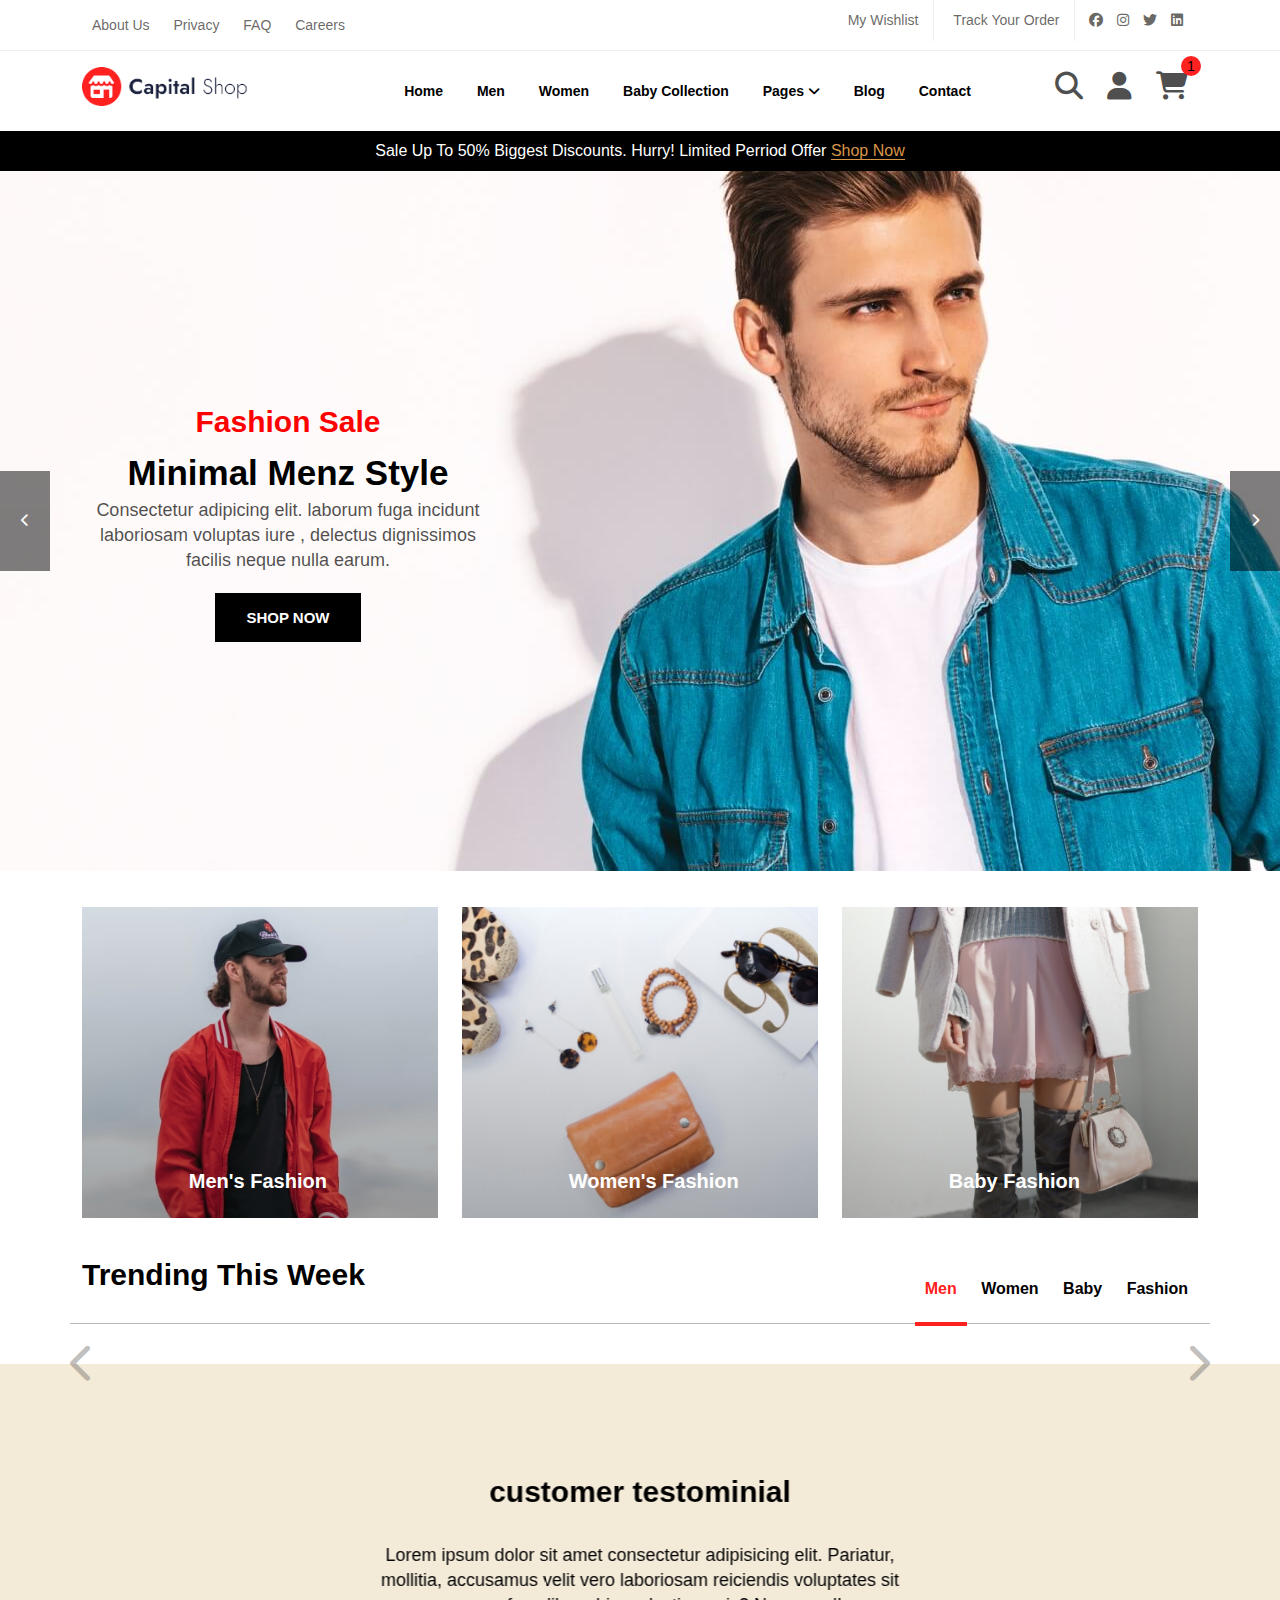
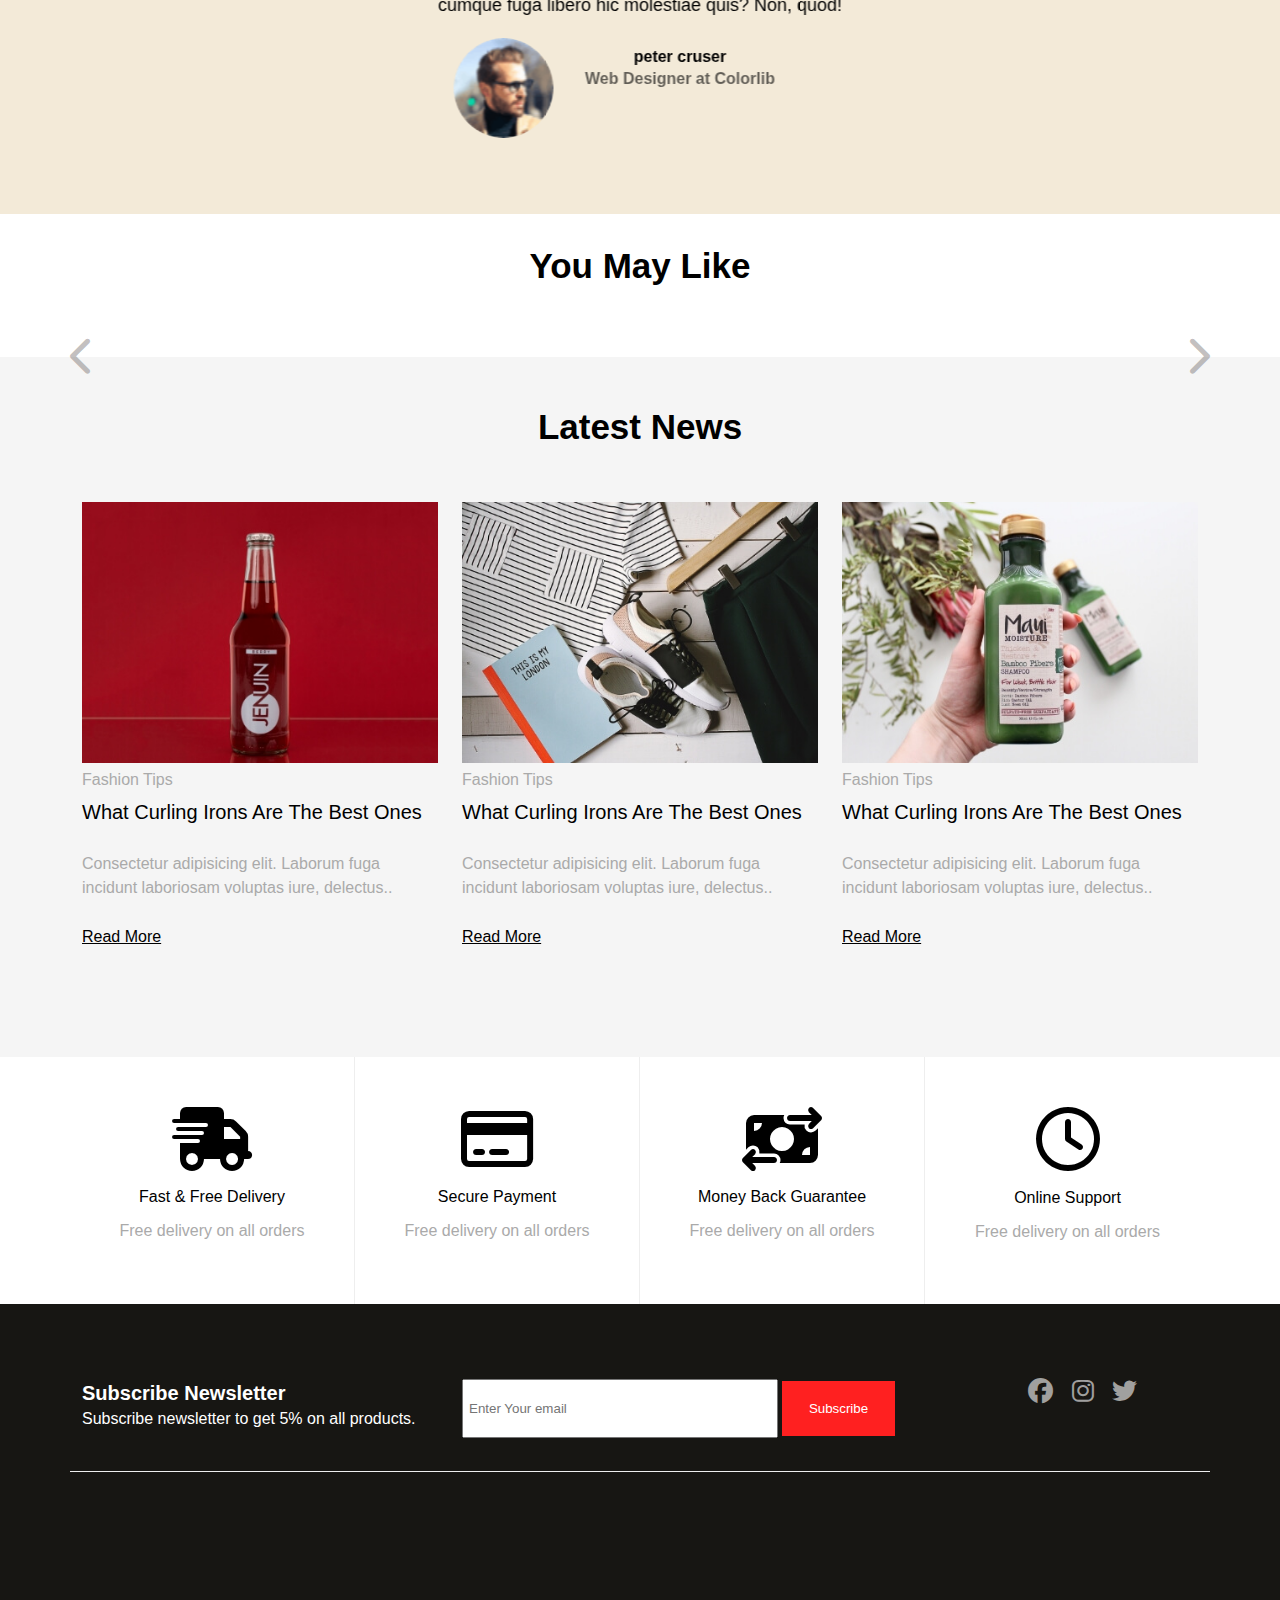
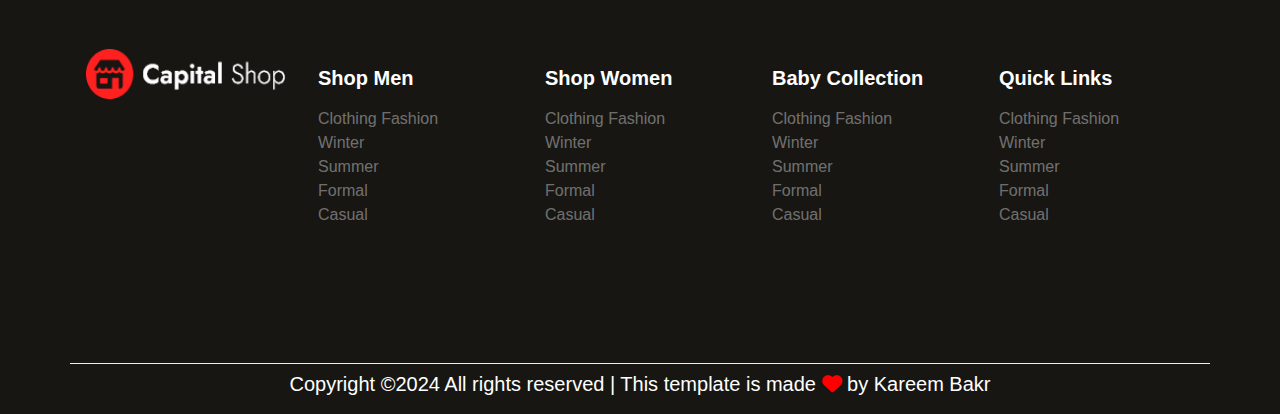
==== index.html @ ad2cc262 "add project" ====
<html lang="en">
    <head>
        <meta charset="UTF-8">
        <meta name="viewport" content="width=device-width, initial-scale=1.0">
        <title>Capital Shop</title>
        <link rel="shortcut icon" href="./Images/asset 0.png">
        <link rel="stylesheet" href="css/uikit.css" >
        <link rel="stylesheet" href="css/bootstrap-grid.css">
        <link rel="stylesheet" href="css/all.css">
        <link rel="stylesheet" href="css/main.css">
        
    </head>
    <body>

        <header>
            <div class="nav1">
                <nav   class="container-xl">
                    <div class="row">
                        <div class="left col-md-6 col-sm-5">
                          <div>
                            <a href="#">About Us</a>
                            <a href="#">Privacy</a>
                            <a href="#">FAQ</a>
                            <a href="#">Careers</a>
                          </div>
                        </div>
                        <div class="right col-md-6 col-sm-7">
                            <div>
                                <ul class="ul1">
                                    <li><a href="#">My Wishlist</a></li>
                                    <li><a href="#"> Track Your Order</a></li>
                                    <li>
                                        <ul>
                                            <li><a href="https://www.facebook.com/kareem.bakr.528/"><i class="fa-brands fa-facebook"></i></a></li>
                                            <li><a href="https://www.facebook.com/kareem.bakr.528/"><i class="fa-brands fa-instagram"></i></a></li>
                                            <li><a href="https://www.facebook.com/kareem.bakr.528/"><i class="fa-brands fa-twitter"></i></a></li>
                                            <li><a href="https://www.facebook.com/kareem.bakr.528/"><i class="fa-brands fa-linkedin"></i></a></li>
                                        </ul>
                                    </li>
                                </ul>
                            </div>
                        </div>
                    </div>
                </nav>
            </div>
            <div id="nav2">
                <div class="container">
                    <div class="row">
                        <div class="col-lg-2 col-md-4 col-sm-5  col-6">
                            <div class="left">
                               <a href="index.html"><img src="Images/asset 1.png" alt="" class="img-fluid"></a>
                            </div>
                        </div>
                        <div class="col-lg-7 offset-sm-1 col-md-4 col-sm-2 center col-1  ">
                            <div> 
                                <a href="index.html">Home</a>
                                <a href="pages/category.html">Men</a>
                                <a href="pages/category.html">Women</a>
                                <a href="pages/category.html">Baby Collection</a>
                                <div class="drop1 d-inline-block">
                                    <a href="#">
                                        Pages 
                                        <i class="fa-solid fa-angle-down"></i>
                                        
                                            <ul class="ul2">
                                                <li><a href="pages/login.html">Login</a></li>
                                                <li><a href="pages/cart.html">Cart</a></li>
                                                <li><a href="pages/pro_details.html">Product Details</a></li>
                                                <li><a href="pages/checkout.html">Product Checkout</a></li>
                                            </ul>
                                        
                                    </a>
                                </div>
                                <div class="drop2 d-inline-block">
                                    <a href="pages/blog.html">
                                        Blog
                                        <ul class="ul3">
                                            <li><a href="pages/blog.html">Blog</a></li>
                                            <li><a href="pages/elements.html">Elements</a></li>
                                            <li><a href="pages/blogdetail.html">Blog Details</a></li>
                                        </ul>
                                    </a>
                                </div>
                                <a href="pages/contact.html">Contact</a>
                            </div>
                        </div>
                        <div class="col-lg-2 col-md-3 col-sm-4 col-5  right">
                            <div>
                                <a href="pages/login.html"><i class="fa-solid fa-magnifying-glass   fa-2x"></i></a>
                                <a href="pages/login.html"><i class="fa-solid fa-user fa-2x"></i></a>
                                <div class="d-inline-block cart">
                                    <a href="pages/cart.html"><i class="fa-solid fa-cart-shopping fa-2x"></i></a>
                                    <div class="d-inline-block cartItems">1</div>
                                </div>
                            </div>
                        </div>
                        <div class="col-12 mobilemenu">
                            <div class="parent">
                            <button id="menu"><i class="fa-solid fa-bars"></i>menu</button> 
                                <div class="child">
                                    <a href="#" class="">Home</a>
                                    <a href="pages/category.html">Men</a>
                                    <a href="pages/category.html">Women</a>
                                    <a href="pages/category.html">Baby Colection</a>
                                    <p id="clickPages">Pages
                                    <i class="fa-solid fa-angle-down"></i>

                                    </p>
                                    
                                        <div class="child2">
                                            <a href="">Login</a>
                                            <a href="">Cart</a>
                                            <a href="">Product details</a>
                                            <a href="">Product checkout</a>
                                        </div>                                 
                                    <p id="blog" >blog 
                                    <i class="fa-solid fa-plus"></i>
                                    </p>
                                    <div >
                                        <div class="child2">
                                            <a href="pages/blog.html" >Blog</a>
                                            <a href="pages/elements.html">Elements</a>
                                            <a href="pages/blogdetail.html">Blog Details</a>
                                        </div>
                                    </div> 
                                </div>
                            </div>                            
                        </div>
                    </div>
                </div>
            </div>
            <div class="nav3">
                <p>Sale Up To 50% Biggest Discounts. Hurry! Limited Perriod Offer <a href="#">Shop Now</a></p>
            </div>
            <div class="banner ">
                <img src="Images/asset 42.jpeg" alt="">
                <div id="RemoveAdd" class="onBanner left5">
                    <h4>Fashion Sale</h4>
                   <div class="adjustKeyFrame"> <h3>Minimal Menz Style</h3></div>
                    <div>
                        <p>Consectetur adipicing elit. laborum fuga incidunt laboriosam voluptas iure , delectus dignissimos facilis neque nulla earum.</p>
                        <button id="shop">SHOP NOW</button>    
                    </div>
                </div>
                <div class="next">
                    <button id="goLeftBanner"><i class="fa-solid fa-chevron-left"></i></button>
                    <button id="goRightBanner"><i class="fa-solid fa-chevron-right"></i></button>
                </div>
            </div>
            <div id="goTop">
                <img src="Images/1VnZ5S0yU5s9gGgDo1.webp" alt="">
            </div>
        </header>
        <section class="categories"> 
            <div class="container">
                <div class="row">
                    <div class="col-md-4 col-sm-6 my-3">
                        <div class="forOverflow">
                            <div class="position">
                                <img src="Images/asset 2.jpeg" alt="">
                            </div>
                            <div class="layout  ">
                                <div class="">
                                    <h4>Men's Fashion</h4>
                                    <a href="pages/pro_details.html">Shop Now</a>
                                </div>
                            </div>
                        </div>
                    </div>
                    <div class="col-md-4 col-sm-6  my-3">
                        <div class="forOverflow">
                            <div class="position">
                                <img src="Images/asset 3.jpeg" alt="">
                            </div>
                            <div class="layout">
                                <div >
                                    <h4>Women's Fashion</h4>
                                    <a href="pages/pro_details.html">Shop Now</a>
                                </div>
                            </div>
                        </div>
                    </div>
                    <div class="col-md-4 col-sm-6  my-3">
                        <div class="forOverflow">
                            <div class="position"> 
                                <img src="Images/asset 4.jpeg" alt="">
                            </div>
                            <div class="layout">
                                <div>
                                    <h4>Baby Fashion</h4>
                                    <a href="pages/pro_details.html">Shop Now</a>
                                </div>
                            </div>
                        </div>
                    </div>
                </div>
            </div>
        </section>
        <section  id="TrendingThisWeek">
            <div class="up">
                <div class="container">
                    <div class="left">
                        <h5>Trending This Week</h5>
                    </div>
                    <div class="right">
                        <ul>
                            <li class="active">Men</li>
                            <li>Women</li>
                            <li>Baby</li>
                            <li>Fashion</li>
                        </ul>
                </div>
                </div>
            </div>
            <div class="down">
                <div id="scrollbtn">
                    <button id="scrollbtnleft" ><i class="fa-solid fa-chevron-left fa-3x"></i></button>
                    <button id="scrollbtnright"><i class="fa-solid fa-chevron-right fa-3x"></i></button>
                </div>
                <div class="container">

                    <div id="gall" class="d-flex">


                    <!-- <div class="col-lg-3 col-md-4 col-sm-6">
                        <div class="px-3"> 
                            <div class="hideoverflow">
                            <img src="Images/asset 6.jpeg" alt="">
                            </div>
                            <div>
                                <ul class="onpoto">
                                    <li><i class="fa-solid fa-cart-shopping fa-2x"></i></li>
                                    <li><i class="fa-regular fa-heart fa-2x"></i></li>
                                    <li><i class="fa-solid fa-magnifying-glass-plus fa-2x"></i></li>
                                </ul>
                            </div>
                            <div class="labels">
                                <h5>Cashmere Tank + Bag</h5>
                                <span class="span1">$98.00</span>
                                <span class="span2">$120.00</span>
                            </div>
                        </div>
                    </div> -->


                    </div>
                </div>
            </div>
        </section>
        <section id="testimoial">
            
            <div class="uk-position-relative uk-visible-toggle uk-light" tabindex="-1" uk-slider="clsActivated: uk-transition-active; center: true">

                <div class="uk-slider-items uk-grid">
                    <div class="uk-width-3-4">
                        <div class="uk-panel">
                            <div class="slider">
                                <div class="up">
                                    <h3>customer testominial</h3>
                                    <p>Lorem ipsum dolor sit amet consectetur adipisicing elit. Pariatur, mollitia, accusamus velit vero laboriosam reiciendis voluptates sit cumque fuga libero hic molestiae quis? Non, quod!</p>
                                    <div class="bottom">
                                        <div class="image"><img src="Images/asset 9.png" alt=""></div>
                                      <div class="p-2">
                                        <h5 >peter cruser</h5>
                                        <h5 class="span2">Web Designer at Colorlib </h5>
                                      </div>
                                    </div>
                                </div>
                            </div> 

                        </div>
                        
                    </div>
                    <div class="uk-width-3-4">
                        <div class="uk-panel">
                            <div class="slider">
                                <div class="up">
                                    <h3>customer testominial</h3>
                                    <p>Lorem ipsum dolor sit amet consectetur adipisicing elit. Pariatur, mollitia, accusamus velit vero laboriosam reiciendis voluptates sit cumque fuga libero hic molestiae quis? Non, quod!</p>
                                    <div class="bottom">
                                        <div class="image"><img src="Images/asset 9.png" alt=""></div>
                                      <div class="p-2">
                                        <h5 >peter cruser</h5>
                                        <h5 class="span2">Web Designer at Colorlib </h5>
                                      </div>
                                    </div>
                                </div>
                            </div> 

                        </div>
                        
                    </div>
                    <div class="uk-width-3-4">
                        <div class="uk-panel">
                            <div class="slider">
                                <div class="up">
                                    <h3>customer testominial</h3>
                                    <p>Lorem ipsum dolor sit amet consectetur adipisicing elit. Pariatur, mollitia, accusamus velit vero laboriosam reiciendis voluptates sit cumque fuga libero hic molestiae quis? Non, quod!</p>
                                    <div class="bottom">
                                        <div class="image"><img src="Images/asset 9.png" alt=""></div>
                                      <div class="p-2">
                                        <h5 >peter cruser</h5>
                                        <h5 class="span2">Web Designer at Colorlib </h5>
                                      </div>
                                    </div>
                                </div>
                            </div> 

                        </div>
                        
                    </div>
                </div>
            
                <a class="uk-position-center-left uk-position-small uk-hidden-hover btn" href uk-slidenav-previous uk-slider-item="previous"></a>
                <a class="uk-position-center-right uk-position-small uk-hidden-hover btn" href uk-slidenav-next uk-slider-item="next"></a>
            
            </div>


        </section>
        <section id="youMayLike">
            <h2>You May Like</h2>
            <div class="down">
                <div id="scrollbtn">
                    <button id="scrollbtnleft2" ><i class="fa-solid fa-chevron-left fa-3x"></i></button>
                    <button id="scrollbtnright2"><i class="fa-solid fa-chevron-right fa-3x"></i></button>
                </div>
                <div class="container">
                    <div id="gall2" class="d-flex">
                    </div>
                </div>
            </div>
        </section>
        <section id="latestNews">
            <h3>Latest News</h3>
            <div class="container">
                <div class="row">
                    <div class="col-lg-4 col-sm-6 my-3">
                        <div>
                            <img src="Images/asset 14.jpeg" alt="">
                            <span>Fashion Tips</span>
                            <a class="headinglink" href="pages/pro_details.html">What Curling Irons Are The Best Ones</a>
                            <p>Consectetur adipisicing elit. Laborum fuga incidunt laboriosam voluptas iure, delectus..</p>
                            <a class="readmore" href="pages/pro_details.html">Read More</a>
                        </div>
                    </div>
                    <div class="col-lg-4 col-sm-6 my-3">
                        <div>
                            <img src="Images/asset 15.jpeg" alt="">
                            <span>Fashion Tips</span>
                            <a class="headinglink" href="pages/pro_details.html">What Curling Irons Are The Best Ones</a>
                            <p>Consectetur adipisicing elit. Laborum fuga incidunt laboriosam voluptas iure, delectus..</p>
                            <a class="readmore" href="pages/pro_details.html">Read More</a>
                        </div>
                    </div>
                    <div class="col-lg-4 col-sm-6 my-3">
                        <div>
                            <img src="Images/asset 16.jpeg" alt="">
                            <span>Fashion Tips</span>
                            <a class="headinglink" href="pages/pro_details.html">What Curling Irons Are The Best Ones</a>
                            <p>Consectetur adipisicing elit. Laborum fuga incidunt laboriosam voluptas iure, delectus..</p>
                            <a class="readmore" href="pages/pro_details.html">Read More</a>
                        </div>
                    </div>
                </div>
            </div>
        </section>
        <section id="last"> 
            <div id="animation1" class="container">
                <div class="row">
                    <div class= "col-lg-3 col-md-6 ">
                        <div class="up-down1"> 
                            <i class="fa-solid fa-truck-fast fa-4x"></i>
                            <span>Fast & Free Delivery</span>
                            <p>Free delivery on all orders</p>
                        </div>
                    </div>
                    
                    <div class= "col-lg-3 col-md-6">
                        <div class="up-down2"> 
                            <i class="fa-regular fa-credit-card fa-4x"></i>
                            <span>Secure Payment</span>
                            <p>Free delivery on all orders</p>
                        </div>
                    </div>
                    <div class= "col-lg-3 col-md-6">
                        <div  class="up-down3"> 
                            <i class="fa-solid fa-money-bill-transfer fa-4x" ></i>
                            <span>Money Back Guarantee</span>
                            <p>Free delivery on all orders</p>
                        </div>
                    </div>
                    <div class= "col-lg-3 col-md-6">
                        <div class="up-down4"> 
                            <i class="fa-regular fa-clock fa-4x" ></i>
                            <span>Online Support</span>
                            <p>Free delivery on all orders</p>
                        </div>
                    </div>
                </div>
            </div>
        </section>
        <footer>
            <div class="up">
                <div class="container">
                    <div class="row">
                        <div class="col-md-4 left py-2">
                            <div> 
                                <h6>Subscribe Newsletter</h6>
                                <span>Subscribe newsletter to get 5% on all products.
                                </span>
                            </div>
                        </div>
                        <div class="col-md-5 middle py-2">
                            <div> 
                                <input id="enterEmail" type="email" placeholder="Enter Your email" >
                                <button id="subscriBtn">Subscribe</button>
                            </div>
                        </div>
                        <div class="col-md-3 right py-2">
                            <div> 
                                <ul>
                                    <li><a href="https://www.facebook.com/kareem.bakr.528/"><i class="fa-brands fa-facebook"></i></a></li>
                                    <li><a href="https://www.facebook.com/kareem.bakr.528/"><i class="fa-brands fa-instagram"></i></a></li>
                                    <li><a href="https://www.facebook.com/kareem.bakr.528/"><i class="fa-brands fa-twitter"></i></a></li>
                                </ul>
                            </div>
                        </div>
                    </div>
                </div>
            </div>
            <div class="center">
                <div class="container">
                    <div class="row">
                        <div class="col-lg  col-md-6 p-3" >
                            <a href="index.html"><img src="Images/asset 21.png" alt=""></a>
                        </div>
                        <div class="col-lg  col-md-6 p-3" >
                            <h6>Shop Men</h6>
                            <a href="#">Clothing Fashion</a>
                            <a href="#">Winter</a>
                            <a href="#">Summer</a>
                            <a href="#">Formal</a>
                            <a href="#">Casual</a>
                        </div>
                        <div class="col-lg p-3">
                            <h6>Shop Women</h6>
                            <a href="#">Clothing Fashion</a>
                            <a href="#">Winter</a>
                            <a href="#">Summer</a>
                            <a href="#">Formal</a>
                            <a href="#">Casual</a>
                        </div>
                        <div class="col-lg p-3">
                            <h6>Baby Collection
                            </h6>
                            <a href="#">Clothing Fashion</a>
                            <a href="#">Winter</a>
                            <a href="#">Summer</a>
                            <a href="#">Formal</a>
                            <a href="#">Casual</a>
                        </div>
                        <div class="col-lg p-3 ">
                            <h6>Quick Links</h6>
                            <a href="#">Clothing Fashion</a>
                            <a href="#">Winter</a>
                            <a href="#">Summer</a>
                            <a href="#">Formal</a>
                            <a href="#">Casual</a>
                        </div>
                    </div>
                </div>
            </div>
            <div class="down">
                <p>Copyright ©2024 All rights reserved | This template is made <i class="fa-solid fa-heart"></i>
                by Kareem Bakr</p>
            </div>
        </footer>






        <script src="js/uikit.min.js"></script>
        <script src="js/uikit-icons.min.js"></script>
        <script src="js/popper.min.js"></script>
        <script src="js/bootstrap.js"></script>
        <script src="js/stand.js"></script>
        <script src="js/main.js"></script>
    </body>
</html>
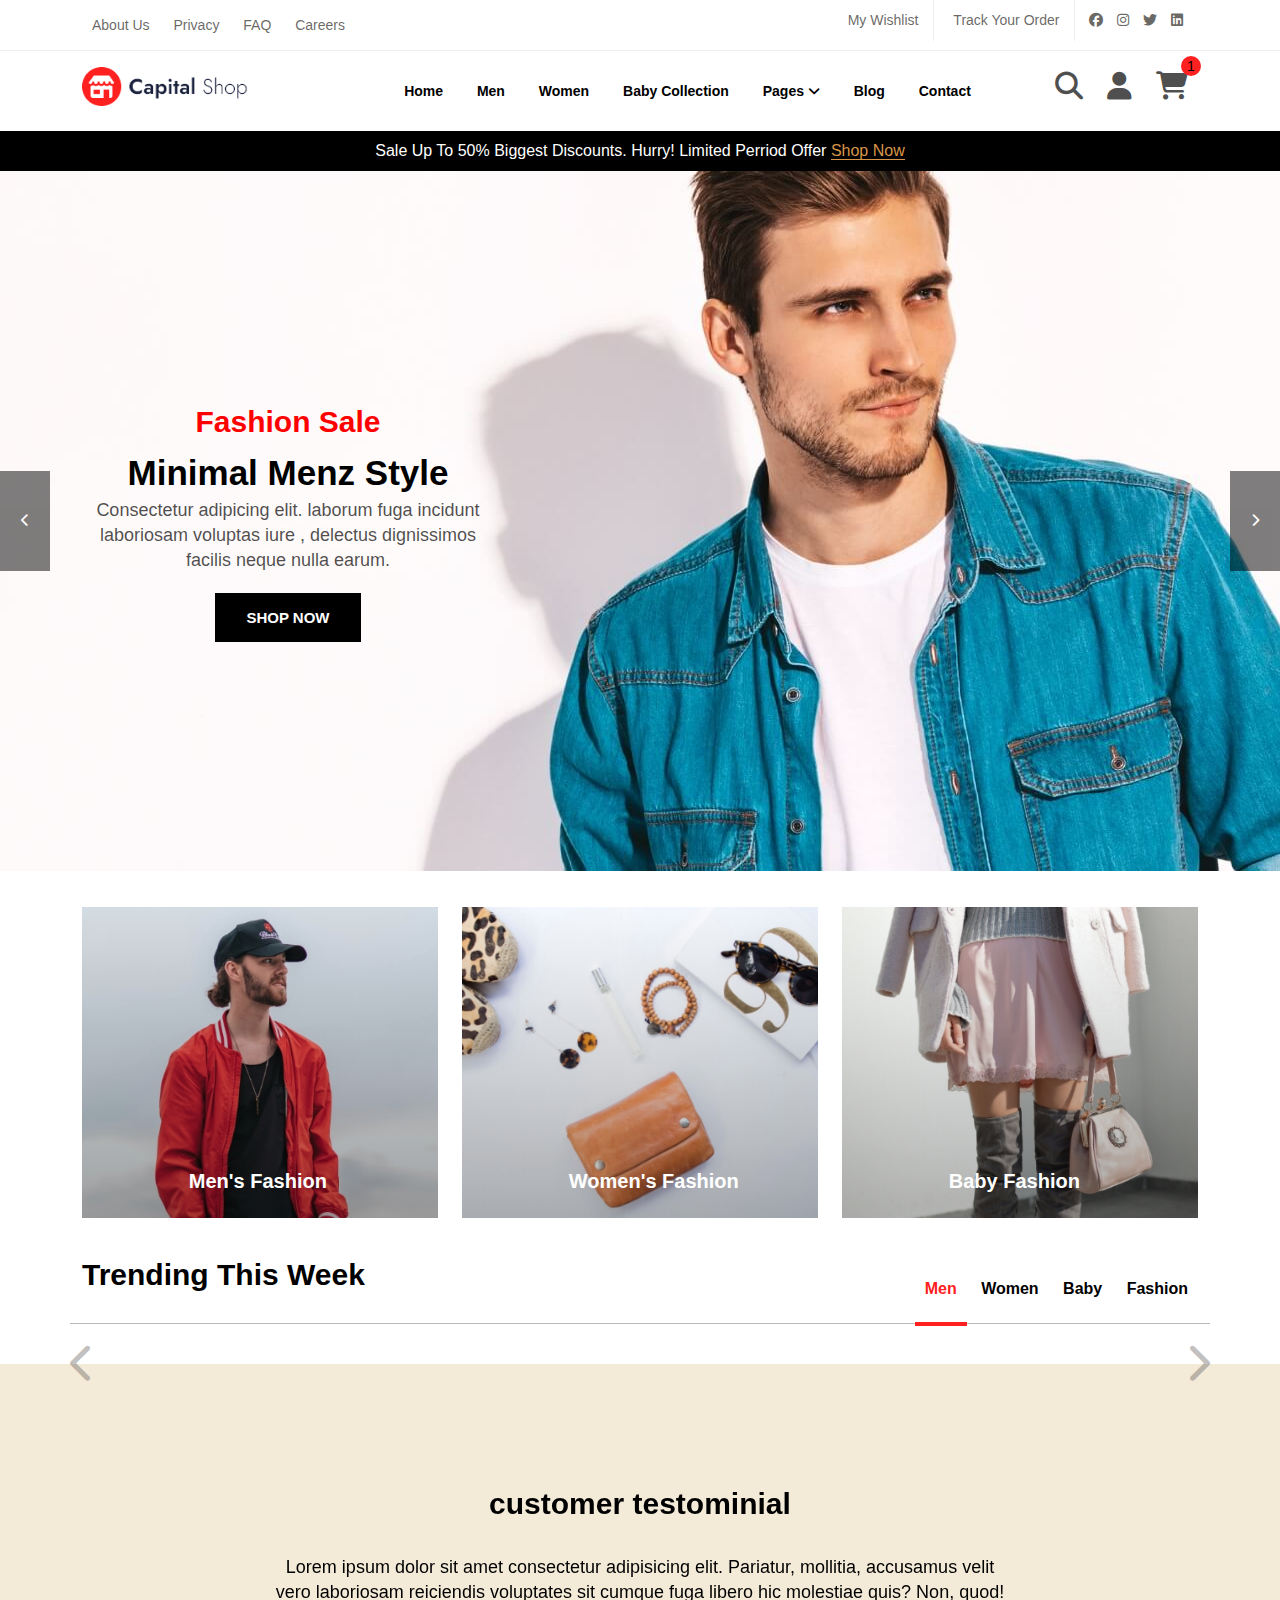
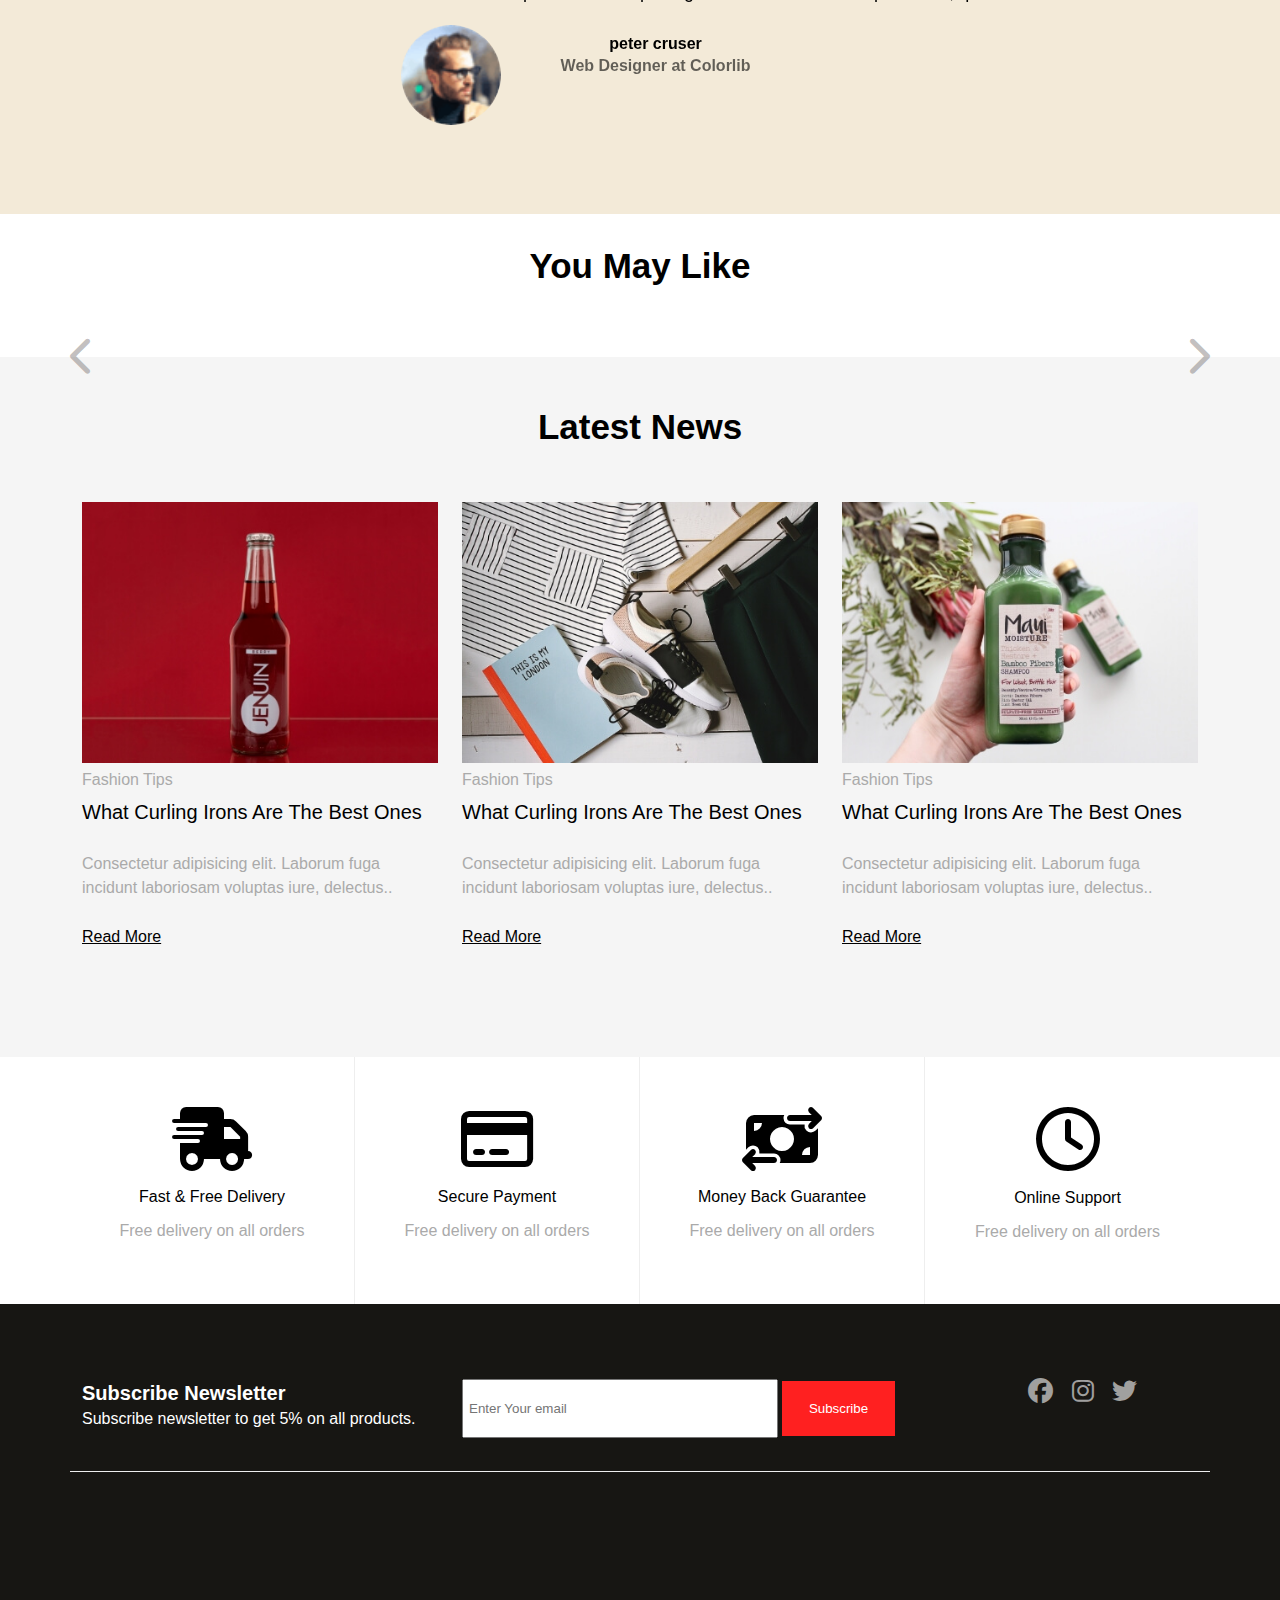
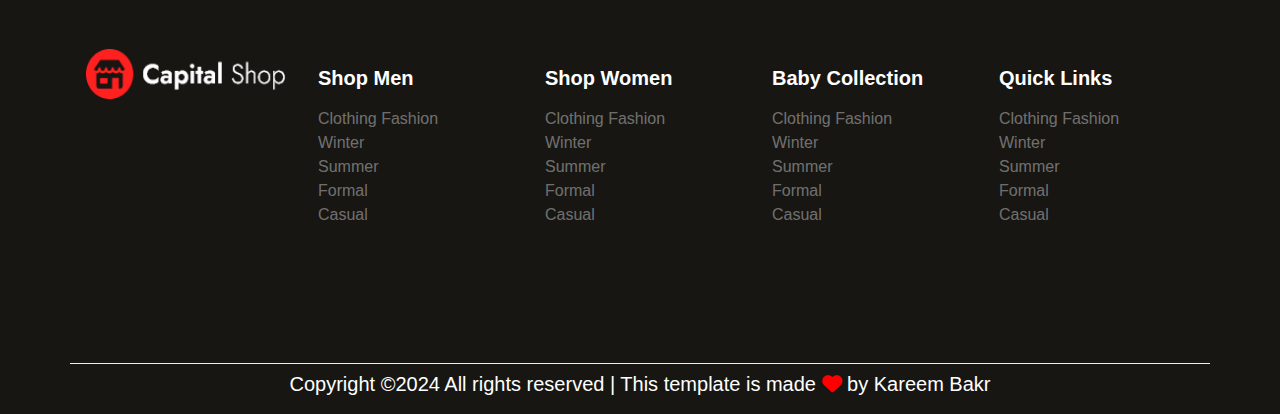
==== commit d55e8119: "fix some problems in responsive" ====
--- a/index.html
+++ b/index.html
@@ -108,18 +108,17 @@
                                     </p>
                                     
                                         <div class="child2">
-                                            <a href="">Login</a>
-                                            <a href="">Cart</a>
-                                            <a href="">Product details</a>
-                                            <a href="">Product checkout</a>
+                                            <a href="pages/login.html">Login</a>
+                                            <a href="pages/cart.html">Cart</a>
+                                            <a href="pages/pro_details.html">Product details</a>
+                                            <a href="pages/checkout.html">Product checkout</a>
                                         </div>                                 
-                                    <p id="blog" >blog 
+                                    <p style="background-color: #4C4C4C;" id="blog" >blog 
                                     <i class="fa-solid fa-plus"></i>
                                     </p>
                                     <div >
                                         <div class="child2">
                                             <a href="pages/blog.html" >Blog</a>
-                                            <a href="pages/elements.html">Elements</a>
                                             <a href="pages/blogdetail.html">Blog Details</a>
                                         </div>
                                     </div> 
@@ -222,25 +221,7 @@
                     <div id="gall" class="d-flex">
 
 
-                    <!-- <div class="col-lg-3 col-md-4 col-sm-6">
-                        <div class="px-3"> 
-                            <div class="hideoverflow">
-                            <img src="Images/asset 6.jpeg" alt="">
-                            </div>
-                            <div>
-                                <ul class="onpoto">
-                                    <li><i class="fa-solid fa-cart-shopping fa-2x"></i></li>
-                                    <li><i class="fa-regular fa-heart fa-2x"></i></li>
-                                    <li><i class="fa-solid fa-magnifying-glass-plus fa-2x"></i></li>
-                                </ul>
-                            </div>
-                            <div class="labels">
-                                <h5>Cashmere Tank + Bag</h5>
-                                <span class="span1">$98.00</span>
-                                <span class="span2">$120.00</span>
-                            </div>
-                        </div>
-                    </div> -->
+
 
 
                     </div>
@@ -486,7 +467,8 @@
         <script src="js/uikit-icons.min.js"></script>
         <script src="js/popper.min.js"></script>
         <script src="js/bootstrap.js"></script>
+        <script src="js/main.js"></script>
         <script src="js/stand.js"></script>
-        <script src="js/main.js"></script>
+
     </body>
-</html>+</html>
--- a/css/main.css
+++ b/css/main.css
@@ -343,6 +343,7 @@
   height: 100%;
   width: 100%;
   object-fit: cover;
+  object-position: 55% 100%;
 }
 header .banner .onBanner {
   position: absolute;
@@ -438,6 +439,9 @@
   header #nav2 .parent {
     opacity: 1;
   }
+  header .nav3 {
+    opacity: 0;
+  }
 }
 @media (max-width: 850px) {
   header .nav1 {
@@ -777,14 +781,14 @@
     line-height: 30px;
   }
   #TrendingThisWeek .up .container .left h5 {
-    font-size: 15px;
+    font-size: 13px;
   }
   #TrendingThisWeek .up .container .right ul .active {
     padding-bottom: 5px;
   }
   #TrendingThisWeek .up .container .right ul li {
-    padding: 0 5px;
-    font-size: 13px;
+    padding: 0 1px;
+    font-size: 12px;
     font-weight: 600;
   }
   #TrendingThisWeek .down .d-flex > div ul {
@@ -800,7 +804,7 @@
 #testimoial {
   background-color: #F3EAD8;
   height: 450px;
-  padding: 20px 50px;
+  padding: 20px 0px;
 }
 #testimoial .slider {
   color: #000;
@@ -1158,28 +1162,33 @@
   padding: 0 5px;
   text-decoration: line-through;
 }
-#category .right .col-md-6 ul {
+#category .right .col-md-6 .onphoto {
+  position: absolute;
+  bottom: 20%;
+  width: 100%;
+  left: 0;
+}
+#category .right .col-md-6 .onphoto ul {
   list-style-type: none;
   margin: 0;
   padding: 0;
-  position: absolute;
-  bottom: 110px;
-  left: 60px;
+  height: inherit;
+  line-height: inherit;
   background-color: #ddd;
   display: none;
   transition: all 5s;
 }
-#category .right .col-md-6 ul li {
+#category .right .col-md-6 .onphoto ul li {
   display: inline-block;
   padding: 15px;
   transition: background-color 0.5s;
 }
-#category .right .col-md-6 ul li:hover {
+#category .right .col-md-6 .onphoto ul li:hover {
   background-color: #FF2020;
   color: white;
 }
 #category .right .col-md-6:hover ul {
-  display: inline;
+  display: inline-block;
 }
 #category .right .col-md-6:hover img {
   transform: scale(1.1, 1.1);
@@ -1255,60 +1264,56 @@
   z-index: 1000;
 }
 
-@media (max-width: 1400px) {
-  #category .right .col-md-6 ul {
-    left: 40px;
-  }
-}
 @media (max-width: 1200px) {
-  #category .right .col-md-6 ul {
-    left: 60px;
-  }
-  #category .right .col-md-6 ul li {
-    font-size: 13px;
-    padding: 5px;
+  #category .right .col-md-6 .onphoto {
+    bottom: 25%;
+    width: 90%;
+    left: 5%;
+  }
+  #category .right .col-md-6 .onphoto ul li {
+    display: inline-block;
+    padding: 10px;
   }
 }
 @media (max-width: 767px) {
-  #category .right .col-md-6 ul {
-    left: 135px;
-  }
-  #category .right .col-md-6 ul li {
-    font-size: 25px;
-    padding: 15px;
-  }
-}
-#blog, #blogdetail {
-  background-color: #FDFDFD;
-}
-#blog .title, #blogdetail .title {
+  #category .right .col-md-6 .onphoto {
+    bottom: 25%;
+    width: 90%;
+    left: 5%;
+  }
+  #category .right .col-md-6 .onphoto ul li {
+    display: inline-block;
+    padding: 15 20px;
+  }
+}
+#blogsec .title, #blogdetail .title {
   margin-bottom: 30px;
   background-color: #F3EAD8;
   text-align: center;
   min-height: 100px;
   padding: 30px 0;
 }
-#blog .title h5, #blogdetail .title h5 {
+#blogsec .title h5, #blogdetail .title h5 {
   padding-bottom: 10px;
   font-size: 25px;
   margin: 0;
 }
-#blog .title a, #blogdetail .title a {
+#blogsec .title a, #blogdetail .title a {
   text-decoration: none;
   padding: 0 10px;
   color: #999;
 }
-#blog .title .borderRight, #blogdetail .title .borderRight {
+#blogsec .title .borderRight, #blogdetail .title .borderRight {
   border-right: solid 1px #ccc;
 }
-#blog .blogbody .col-md-8 .col-12, #blogdetail .blogbody .col-md-8 .col-12 {
+#blogsec .blogbody .col-md-8 .col-12, #blogdetail .blogbody .col-md-8 .col-12 {
   background-color: #FFFFFF;
   border: solid 1px #cccccc;
 }
-#blog .blogbody .col-md-8 .col-12 .image, #blogdetail .blogbody .col-md-8 .col-12 .image {
+#blogsec .blogbody .col-md-8 .col-12 .image, #blogdetail .blogbody .col-md-8 .col-12 .image {
   position: relative;
 }
-#blog .blogbody .col-md-8 .col-12 .image .over, #blogdetail .blogbody .col-md-8 .col-12 .image .over {
+#blogsec .blogbody .col-md-8 .col-12 .image .over, #blogdetail .blogbody .col-md-8 .col-12 .image .over {
   width: 100px;
   height: 100px;
   border-radius: 10px 0 10px 0;
@@ -1322,38 +1327,38 @@
   left: 50px;
   transition: all 0.7s;
 }
-#blog .blogbody .col-md-8 .col-12 .image .over span, #blogdetail .blogbody .col-md-8 .col-12 .image .over span {
+#blogsec .blogbody .col-md-8 .col-12 .image .over span, #blogdetail .blogbody .col-md-8 .col-12 .image .over span {
   display: block;
 }
-#blog .blogbody .col-md-8 .col-12 .image .over:hover, #blogdetail .blogbody .col-md-8 .col-12 .image .over:hover {
+#blogsec .blogbody .col-md-8 .col-12 .image .over:hover, #blogdetail .blogbody .col-md-8 .col-12 .image .over:hover {
   color: #FF2020;
   background-color: white;
 }
-#blog .blogbody .col-md-8 .col-12 .content, #blogdetail .blogbody .col-md-8 .col-12 .content {
+#blogsec .blogbody .col-md-8 .col-12 .content, #blogdetail .blogbody .col-md-8 .col-12 .content {
   padding: 20px;
 }
-#blog .blogbody .col-md-8 .col-12 .content h5, #blogdetail .blogbody .col-md-8 .col-12 .content h5 {
+#blogsec .blogbody .col-md-8 .col-12 .content h5, #blogdetail .blogbody .col-md-8 .col-12 .content h5 {
   font-size: 25px;
   cursor: pointer;
 }
-#blog .blogbody .col-md-8 .col-12 .content h5:hover, #blogdetail .blogbody .col-md-8 .col-12 .content h5:hover {
+#blogsec .blogbody .col-md-8 .col-12 .content h5:hover, #blogdetail .blogbody .col-md-8 .col-12 .content h5:hover {
   color: #FF2020;
 }
-#blog .blogbody .col-md-8 .col-12 .content span, #blogdetail .blogbody .col-md-8 .col-12 .content span {
+#blogsec .blogbody .col-md-8 .col-12 .content span, #blogdetail .blogbody .col-md-8 .col-12 .content span {
   cursor: pointer;
   font-size: 15px;
   color: #4C4C4C;
 }
-#blog .blogbody .col-md-8 .col-12 .content .user, #blogdetail .blogbody .col-md-8 .col-12 .content .user {
+#blogsec .blogbody .col-md-8 .col-12 .content .user, #blogdetail .blogbody .col-md-8 .col-12 .content .user {
   border-right: 2px solid rgba(204, 204, 204, 0.8);
   padding-right: 5px;
   margin-right: 5px;
 }
-#blog .nextPrevBtn, #blogdetail .nextPrevBtn {
+#blogsec .nextPrevBtn, #blogdetail .nextPrevBtn {
   padding: 10px 0;
   text-align: center;
 }
-#blog .nextPrevBtn i, #blog .nextPrevBtn button, #blogdetail .nextPrevBtn i, #blogdetail .nextPrevBtn button {
+#blogsec .nextPrevBtn i, #blogsec .nextPrevBtn button, #blogdetail .nextPrevBtn i, #blogdetail .nextPrevBtn button {
   margin: 0 5px;
   font-size: 25px;
   border: solid 1px black;
@@ -1363,27 +1368,27 @@
   color: #ff2020;
   transition: all 0.5s;
 }
-#blog .nextPrevBtn i:hover, #blog .nextPrevBtn button:hover, #blogdetail .nextPrevBtn i:hover, #blogdetail .nextPrevBtn button:hover {
+#blogsec .nextPrevBtn i:hover, #blogsec .nextPrevBtn button:hover, #blogdetail .nextPrevBtn i:hover, #blogdetail .nextPrevBtn button:hover {
   color: #fff;
   background-color: #ff2020;
 }
-#blog .col-md-4 .col-12, #blogdetail .col-md-4 .col-12 {
+#blogsec .col-md-4 .col-12, #blogdetail .col-md-4 .col-12 {
   background-color: #FBF9FF;
   border-radius: 10px;
 }
-#blog .col-md-4 .col-12 h6, #blogdetail .col-md-4 .col-12 h6 {
+#blogsec .col-md-4 .col-12 h6, #blogdetail .col-md-4 .col-12 h6 {
   border-bottom: solid 1px rgba(204, 204, 204, 0.5);
   padding-bottom: 10px;
   font-size: 25px;
   text-transform: capitalize;
   margin: 15px 0px;
 }
-#blog .col-md-4 .col-12 .search input, #blogdetail .col-md-4 .col-12 .search input {
+#blogsec .col-md-4 .col-12 .search input, #blogdetail .col-md-4 .col-12 .search input {
   outline: none;
   padding: 10px;
   width: 100%;
 }
-#blog .col-md-4 .col-12 .category a, #blogdetail .col-md-4 .col-12 .category a {
+#blogsec .col-md-4 .col-12 .category a, #blogdetail .col-md-4 .col-12 .category a {
   display: block;
   text-decoration: none;
   color: black;
@@ -1392,13 +1397,13 @@
   padding: 12px 0;
   border-bottom: solid 1px rgba(204, 204, 204, 0.4);
 }
-#blog .col-md-4 .col-12 .category a:hover, #blogdetail .col-md-4 .col-12 .category a:hover {
+#blogsec .col-md-4 .col-12 .category a:hover, #blogdetail .col-md-4 .col-12 .category a:hover {
   color: #FF2020;
 }
-#blog .col-md-4 .col-12 .category :last-child, #blogdetail .col-md-4 .col-12 .category :last-child {
+#blogsec .col-md-4 .col-12 .category :last-child, #blogdetail .col-md-4 .col-12 .category :last-child {
   border: none;
 }
-#blog .col-md-4 .col-12 .recentPost a, #blogdetail .col-md-4 .col-12 .recentPost a {
+#blogsec .col-md-4 .col-12 .recentPost a, #blogdetail .col-md-4 .col-12 .recentPost a {
   display: block;
   text-decoration: none;
   color: rgba(0, 0, 0, 0.7);
@@ -1406,14 +1411,14 @@
   font-weight: 600;
   font-family: "Segoe UI", Tahoma, Geneva, Verdana, sans-serif;
 }
-#blog .col-md-4 .col-12 .recentPost a:hover, #blogdetail .col-md-4 .col-12 .recentPost a:hover {
+#blogsec .col-md-4 .col-12 .recentPost a:hover, #blogdetail .col-md-4 .col-12 .recentPost a:hover {
   color: #FF2020;
 }
-#blog .col-md-4 .col-12 .recentPost span, #blogdetail .col-md-4 .col-12 .recentPost span {
+#blogsec .col-md-4 .col-12 .recentPost span, #blogdetail .col-md-4 .col-12 .recentPost span {
   color: rgba(48, 26, 34, 0.5);
   font-size: 15px;
 }
-#blog .col-md-4 .col-12 .TagClouds button, #blogdetail .col-md-4 .col-12 .TagClouds button {
+#blogsec .col-md-4 .col-12 .TagClouds button, #blogdetail .col-md-4 .col-12 .TagClouds button {
   background-color: white;
   color: rgba(153, 153, 153, 0.8);
   border: 1px solid rgba(204, 204, 204, 0.6);
@@ -1421,17 +1426,17 @@
   margin: 5px 2px;
   transition: all 0.25s;
 }
-#blog .col-md-4 .col-12 .TagClouds button:hover, #blogdetail .col-md-4 .col-12 .TagClouds button:hover {
+#blogsec .col-md-4 .col-12 .TagClouds button:hover, #blogdetail .col-md-4 .col-12 .TagClouds button:hover {
   color: white;
   background-color: #ff2020;
 }
-#blog .col-md-4 .col-12 .newsLetter input, #blogdetail .col-md-4 .col-12 .newsLetter input {
+#blogsec .col-md-4 .col-12 .newsLetter input, #blogdetail .col-md-4 .col-12 .newsLetter input {
   width: 100%;
   padding: 10px;
   outline: none;
   margin-bottom: 5px;
 }
-#blog .col-md-4 .col-12 .newsLetter button, #blogdetail .col-md-4 .col-12 .newsLetter button {
+#blogsec .col-md-4 .col-12 .newsLetter button, #blogdetail .col-md-4 .col-12 .newsLetter button {
   width: 100%;
   color: #ff2020;
   border: solid 1px #ff2020;
@@ -1439,7 +1444,7 @@
   transition: all 0.25s;
   padding: 10px 0;
 }
-#blog .col-md-4 .col-12 .newsLetter button:hover, #blogdetail .col-md-4 .col-12 .newsLetter button:hover {
+#blogsec .col-md-4 .col-12 .newsLetter button:hover, #blogdetail .col-md-4 .col-12 .newsLetter button:hover {
   color: white;
   background-color: #ff2020;
 }
@@ -1449,36 +1454,36 @@
     padding: 7px 0px;
     font-size: 10px;
   }
-  #blog .col-md-4 .col-12 h6, #blogdetail .col-md-4 .col-12 h6 {
+  #blogsec .col-md-4 .col-12 h6, #blogdetail .col-md-4 .col-12 h6 {
     padding-bottom: 5px;
     font-size: 16px;
     margin: 10px 0px;
   }
-  #blog .col-md-4 .col-12 .search input, #blogdetail .col-md-4 .col-12 .search input {
+  #blogsec .col-md-4 .col-12 .search input, #blogdetail .col-md-4 .col-12 .search input {
     outline: none;
     padding: 4px;
     width: 100%;
   }
-  #blog .col-md-4 .col-12 .category a, #blogdetail .col-md-4 .col-12 .category a {
+  #blogsec .col-md-4 .col-12 .category a, #blogdetail .col-md-4 .col-12 .category a {
     font-size: 13px;
     padding: 5px 0;
   }
-  #blog .col-md-4 .col-12 .recentPost a, #blogdetail .col-md-4 .col-12 .recentPost a {
+  #blogsec .col-md-4 .col-12 .recentPost a, #blogdetail .col-md-4 .col-12 .recentPost a {
     font-size: 10px;
   }
-  #blog .col-md-4 .col-12 .recentPost span, #blogdetail .col-md-4 .col-12 .recentPost span {
+  #blogsec .col-md-4 .col-12 .recentPost span, #blogdetail .col-md-4 .col-12 .recentPost span {
     font-size: 8px;
   }
-  #blog .col-md-4 .col-12 .TagClouds button, #blogdetail .col-md-4 .col-12 .TagClouds button {
+  #blogsec .col-md-4 .col-12 .TagClouds button, #blogdetail .col-md-4 .col-12 .TagClouds button {
     padding: 4px 6px;
     margin: 2px 0px;
   }
 }
 @media (max-width: 420px) {
-  #blog .nextPrevBtn, #blogdetail .nextPrevBtn {
+  #blogsec .nextPrevBtn, #blogdetail .nextPrevBtn {
     padding: 5px 0;
   }
-  #blog .nextPrevBtn i, #blog .nextPrevBtn button, #blogdetail .nextPrevBtn i, #blogdetail .nextPrevBtn button {
+  #blogsec .nextPrevBtn i, #blogsec .nextPrevBtn button, #blogdetail .nextPrevBtn i, #blogdetail .nextPrevBtn button {
     margin: 0 2px;
     font-size: 18px;
     border: solid 1px black;
@@ -1491,6 +1496,9 @@
 }
 #blogdetail .col-md-8 .child {
   border-bottom: 1px solid rgba(204, 204, 204, 0.4);
+}
+#blogdetail .col-md-8 .child .headdetail img {
+  width: 100%;
 }
 #blogdetail .col-md-8 .child .headdetail h5 {
   font-size: 25px;
@@ -1575,14 +1583,18 @@
 #blogdetail .col-md-8 .child .prevnext .left:hover .forhover .onhover, #blogdetail .col-md-8 .child .prevnext .right:hover .forhover .onhover {
   opacity: 1;
 }
+#blogdetail .col-md-8 .child .authordetail {
+  text-align: center;
+}
 #blogdetail .col-md-8 .child .authordetail .row {
   background-color: #FBF9FF;
   padding: 15px;
   border-radius: 20px;
   margin: 10px 0;
 }
-#blogdetail .col-md-8 .child .authordetail .row .col-9 h6 {
-  margin: 0;
+#blogdetail .col-md-8 .child .authordetail .row .col-md-9 h6 {
+  margin: 0;
+  font-size: 20px;
 }
 #blogdetail .col-md-8 .child .commentsection h6 {
   font-size: 18px;
@@ -1866,6 +1878,10 @@
 }
 
 @media (max-width: 700px) {
+  #sign .login, #sign .signUp {
+    width: 80%;
+    left: 10%;
+  }
   #sign .login .title, #sign .signUp .title {
     text-align: center;
     padding: 20px 0;
